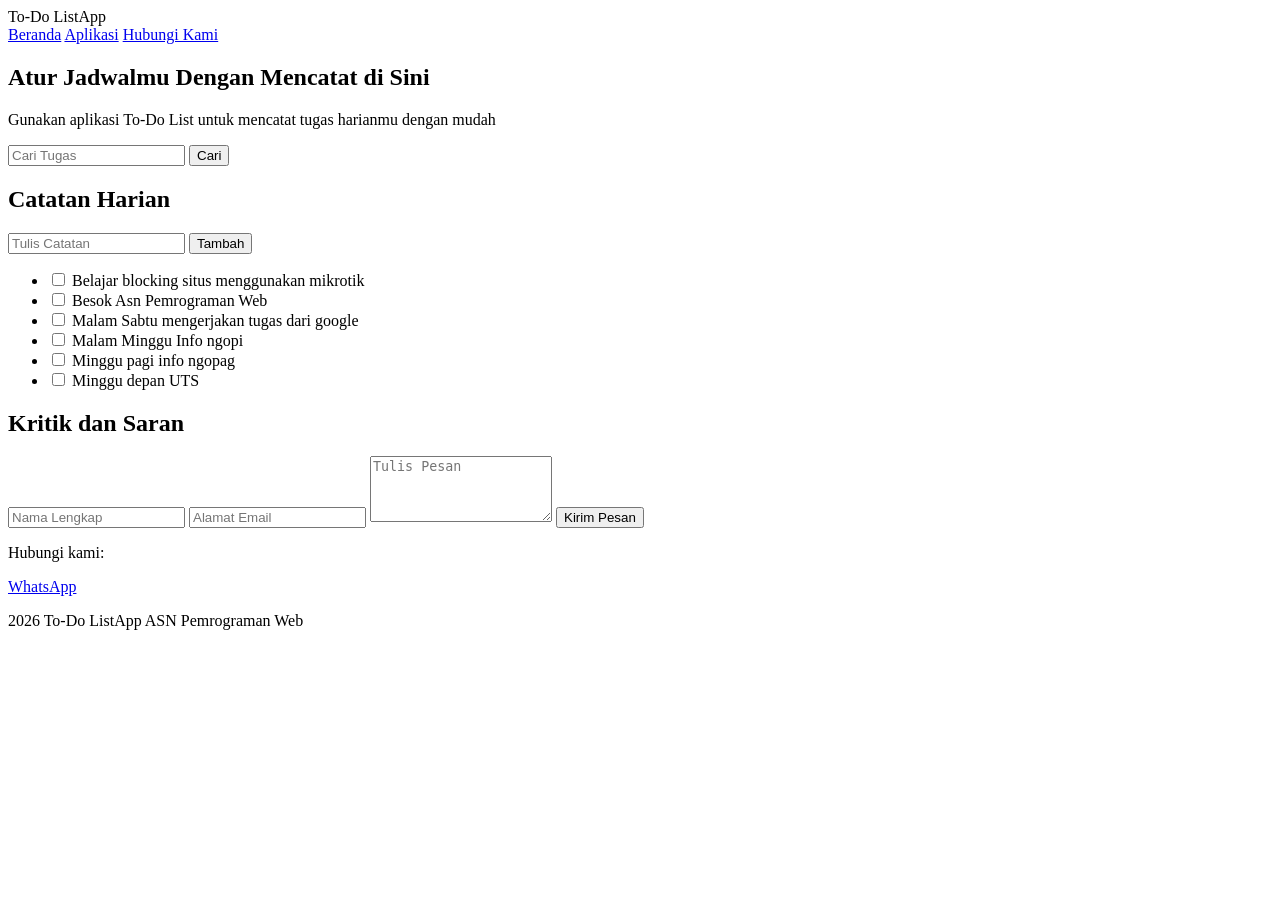
==== asn_frontend/index.html @ 4568a54d "Create index.html" ====
<!DOCTYPE html>
<html lang="id">
<head>
    <meta charset="UTF-8">
    <meta name="viewport" content="width=device-width, initial-scale=1.0">
    <title>Aplikasi To-Do List</title>
    <link rel="stylesheet" href="style.css">
</head>
<body>
    <header>
        <div class="logo">To-Do ListApp</div>
        <nav>
            <a href="#hero">Beranda</a>
            <a href="#aplikasi">Aplikasi</a>
            <a href="#kontak">Hubungi Kami</a>
        </nav>
    </header>
    <section id="hero" class="hero-section">
        <div class="hero-content">
            <h1>Atur Jadwalmu Dengan Mencatat di Sini</h1>
            <p>Gunakan aplikasi To-Do List untuk mencatat tugas harianmu dengan mudah</p>
            <form class="search-form">
                <input type="text" placeholder="Cari Tugas">
                <button type="submit">Cari</button>
            </form>
        </div>
    </section>
    <section id="aplikasi" class="body-section">
            <div class="to-do-list">
            <h2>Catatan Harian</h2>
            <div class="input-todo">
                <input type="text" placeholder="Tulis Catatan">
                <button>Tambah</button>    
            </div>
            <ul class="list">
                <li>
                    <input type="checkbox" id="catatan1">
                    <label for="catatan1">Belajar blocking situs menggunakan mikrotik</label>
                </li>
                <li>
                    <input type="checkbox" id="catatan2">
                    <label for="catatan2">Besok Asn Pemrograman Web</label>
                </li>
                <li>
                    <input type="checkbox" id="catatan3">
                    <label for="catatan3">Malam Sabtu mengerjakan tugas dari google</label>
                </li>
                <li>
                    <input type="checkbox" id="catatan4">
                    <label for="catatan4">Malam Minggu Info ngopi</label>
                </li>
                <li>
                    <input type="checkbox" id="catatan5">
                    <label for="catatan5">Minggu pagi info ngopag</label>
                </li>
                <li>
                    <input type="checkbox" id="catatan6">
                    <label for="catatan6">Minggu depan UTS</label>
                </li>
            </ul>
        </div>
    </section>
    <section id="kontak" class="contact-section">
        <h2>Kritik dan Saran</h2>
        <div class="contact-wrapper">
            <form class="contact-form">
                <input type="text" placeholder="Nama Lengkap" required>
                <input type="email" placeholder="Alamat Email" required>
                <textarea placeholder="Tulis Pesan" rows="4" required></textarea>
                <button type="submit">Kirim Pesan</button>
            </form>
            <div class="wa-box">
                <p>Hubungi kami:</p>
                <a href="https://wa.me/62882007166831" target="_blank" class="btn-wa">WhatsApp</a>
            </div>
        </div>
    </section>
    <footer>
        <p>2026 To-Do ListApp ASN Pemrograman Web</p>
    </footer>
</body>
</html>
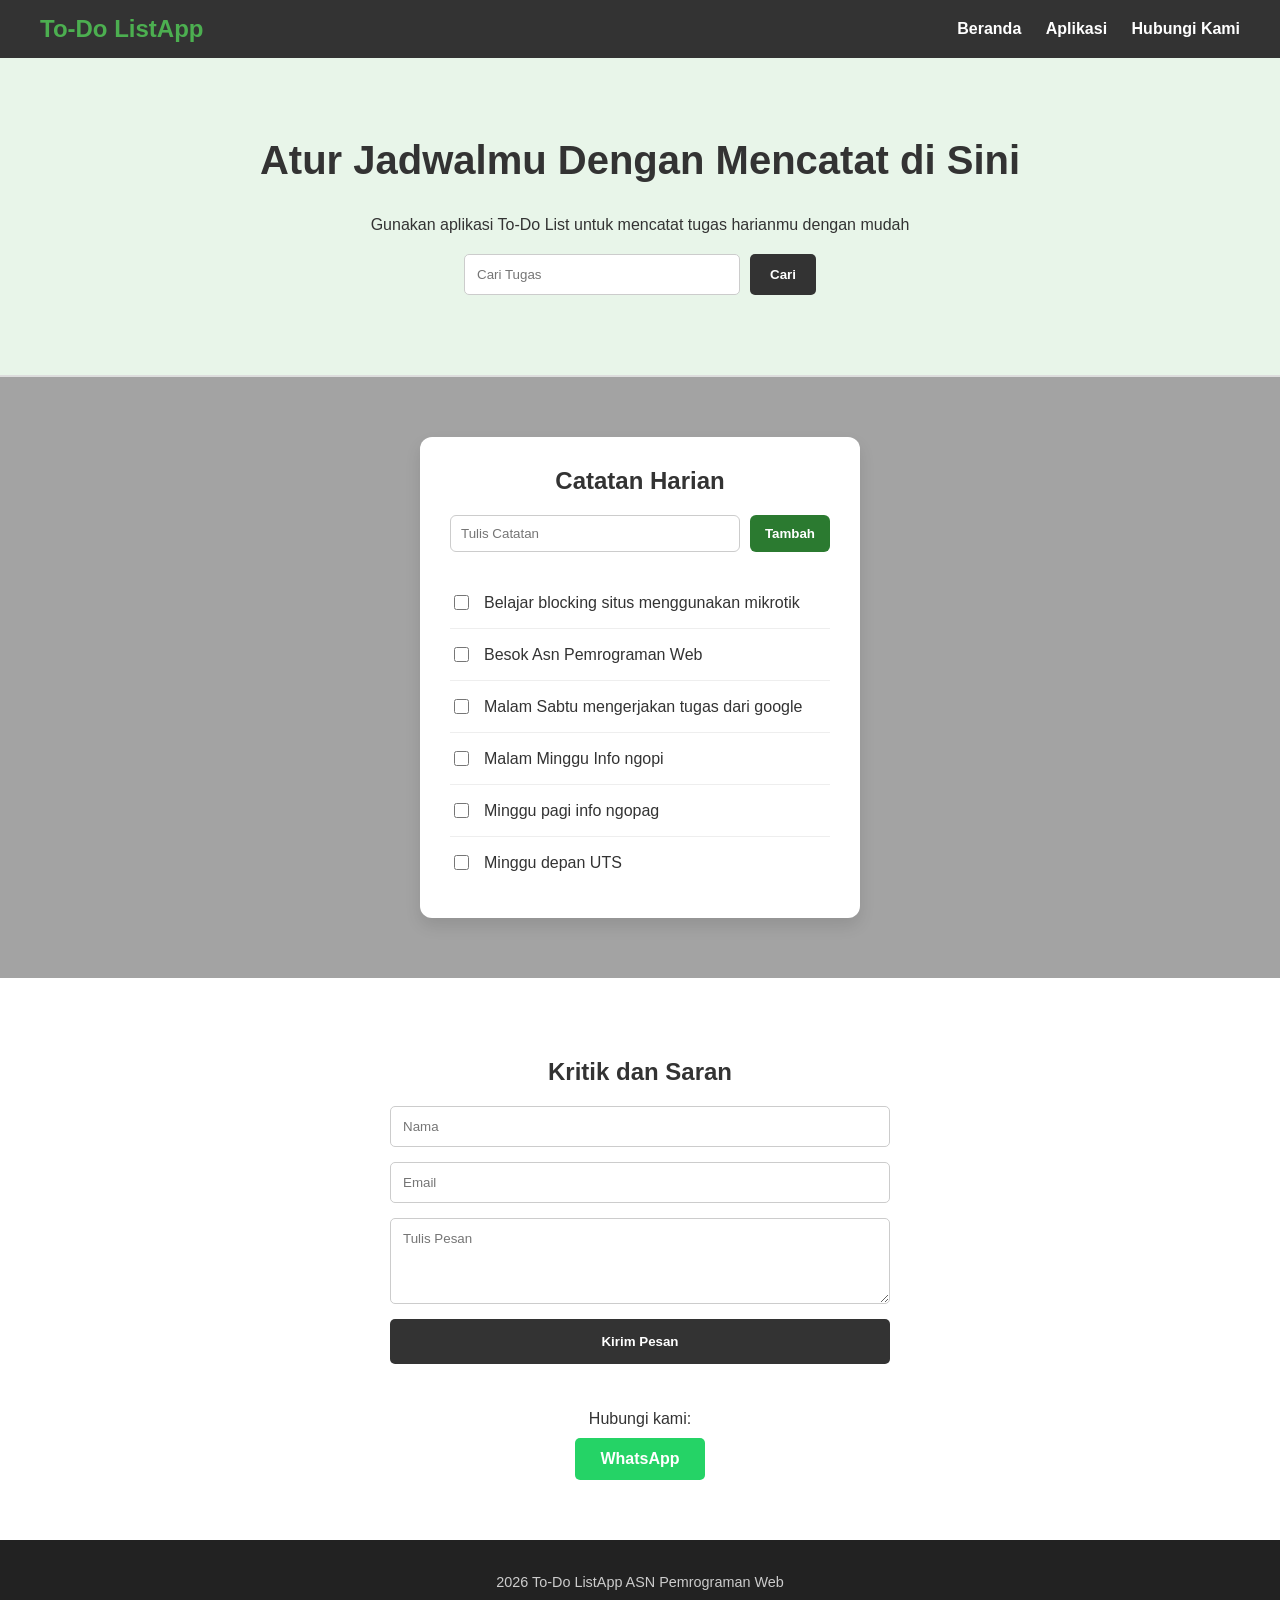
==== commit 5f133940: "Update index.html" ====
--- a/asn_frontend/index.html
+++ b/asn_frontend/index.html
@@ -64,8 +64,8 @@
         <h2>Kritik dan Saran</h2>
         <div class="contact-wrapper">
             <form class="contact-form">
-                <input type="text" placeholder="Nama Lengkap" required>
-                <input type="email" placeholder="Alamat Email" required>
+                <input type="text" placeholder="Nama" required>
+                <input type="email" placeholder="Email" required>
                 <textarea placeholder="Tulis Pesan" rows="4" required></textarea>
                 <button type="submit">Kirim Pesan</button>
             </form>
--- a/asn_frontend/style.css
+++ b/asn_frontend/style.css
@@ -0,0 +1,188 @@
+body {
+    font-family: Arial, sans-serif;
+    background-color: #f4f4f9;
+    margin: 0;
+    padding: 0;
+    color: #333;
+}
+header {
+    background-color: #333;
+    color: white;
+    display: flex;
+    justify-content: space-between;
+    align-items: center;
+    padding: 15px 40px;
+    position: sticky;
+    top: 0;
+    z-index: 1000;
+}
+.logo {
+    font-size: 1.5em;
+    font-weight: bold;
+    color: #4CAF50;
+}
+header nav a {
+    color: white;
+    text-decoration: none;
+    margin-left: 20px;
+    font-weight: bold;
+    transition: color 0.3s;
+}
+
+header nav a:hover {
+    color: #4CAF50;
+}
+.hero-section {
+    background-color: #e8f5e9;
+    text-align: center;
+    padding: 80px 20px;
+    border-bottom: 2px solid #ddd;
+}
+.hero-content h1 {
+    font-size: 2.5em;
+    margin-top: 0;
+}
+.search-form {
+    margin-top: 20px;
+    display: flex;
+    justify-content: center;
+    gap: 10px;
+}
+.search-form input {
+    padding: 12px;
+    width: 250px;
+    border: 1px solid #ccc;
+    border-radius: 5px;
+}
+.search-form button {
+    padding: 12px 20px;
+    background-color: #333;
+    color: white;
+    border: none;
+    border-radius: 5px;
+    cursor: pointer;
+    font-weight: bold;
+}
+.body-section {
+    background-color: #a3a3a3;
+    padding: 60px 20px;
+    display: flex;
+    justify-content: center;
+}
+.to-do-list {
+    background-color: white;
+    padding: 30px;
+    border-radius: 12px;
+    box-shadow: 0 8px 16px rgba(0, 0, 0, 0.1);
+    width: 380px;
+}
+.to-do-list h2 {
+    text-align: center;
+    margin-top: 0;
+    margin-bottom: 20px;
+}
+.input-todo {
+    display: flex;
+    gap: 10px;
+    margin-bottom: 25px;
+}
+.input-todo input {
+    flex-grow: 1;
+    padding: 10px;
+    border: 1px solid #ccc;
+    border-radius: 6px;
+    font-family: inherit;
+    outline: none;
+}
+.input-todo button {
+    padding: 10px 15px;
+    background-color: #2b7a30;
+    color: white;
+    border: none;
+    border-radius: 6px;
+    cursor: pointer;
+    font-weight: bold;
+    transition: background-color 0.3s;
+}
+.input-todo button:hover {
+    background-color: #1e5c22;
+}
+.list {
+    list-style-type: none;
+    padding: 0;
+    margin: 0;
+}
+.list li {
+    padding: 15px 0;
+    border-bottom: 1px solid #eee;
+    display: flex;
+    align-items: center;
+    gap: 12px;
+}
+.list li:last-child {
+    border-bottom: none;
+}
+.list label {
+    cursor: pointer;
+    transition: color 0.3s ease;
+}
+.list input[type="checkbox"] {
+    cursor: pointer;
+    width: 15px;
+    height: 15px;
+}
+.list input[type="checkbox"]:checked + label {
+    text-decoration: line-through;
+    color: #888888;
+}
+.contact-section {
+    background-color: white;
+    padding: 60px 20px;
+    text-align: center;
+}
+.contact-wrapper {
+    max-width: 500px;
+    margin: 0 auto;
+    display: flex;
+    flex-direction: column;
+    gap: 30px;
+}
+.contact-form {
+    display: flex;
+    flex-direction: column;
+    gap: 15px;
+}
+.contact-form input, .contact-form textarea {
+    padding: 12px;
+    border: 1px solid #ccc;
+    border-radius: 5px;
+    font-family: inherit;
+}
+.contact-form button {
+    padding: 15px;
+    background-color: #333;
+    color: white;
+    border: none;
+    border-radius: 5px;
+    cursor: pointer;
+    font-weight: bold;
+}
+.wa-box p {
+    margin-bottom: 10px;
+}
+.btn-wa {
+    display: inline-block;
+    background-color: #25D366;
+    color: white;
+    padding: 12px 25px;
+    text-decoration: none;
+    border-radius: 5px;
+    font-weight: bold;
+}
+footer {
+    background-color: #222;
+    color: #ccc;
+    text-align: center;
+    padding: 20px;
+    font-size: 0.9em;
+}
